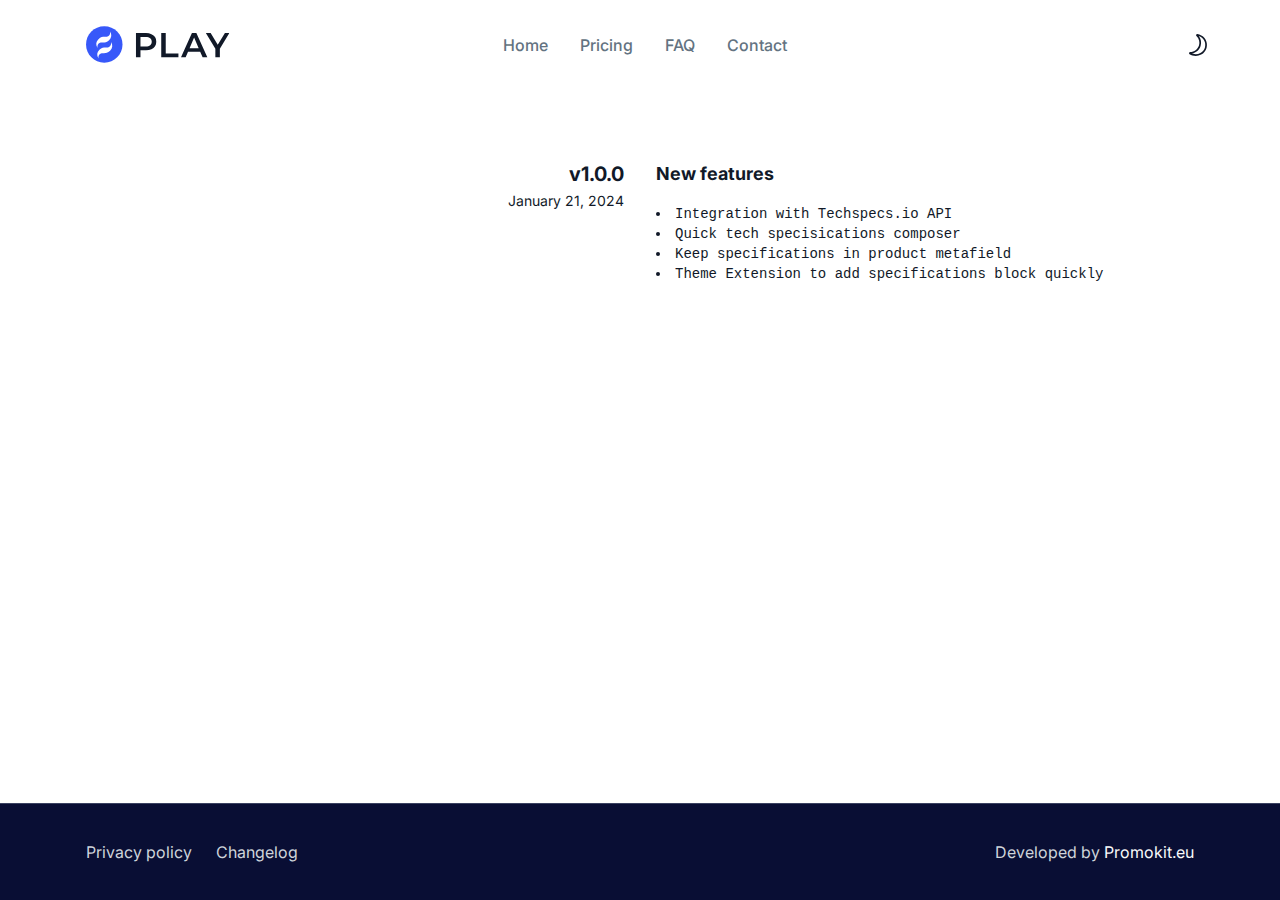
==== changelog.html @ cdf29bc7 "add assets" ====
<!DOCTYPE html>
<html lang="en" class="h-full">

<head>
    <meta charset="UTF-8" />
    <meta name="viewport" content="width=device-width, initial-scale=1.0" />
    <title>
        Promokit | SpecMaster Shopify App, techspecs.io api
    </title>
    <link rel="shortcut icon" href="assets/images/favicon.png" type="image/x-icon" />
    <link rel="stylesheet" href="assets/css/tailwind.css" />
    <script defer src="assets/js/main.js"></script>
</head>

<body class="h-full flex flex-col">
    <header class="absolute top-0 left-0 z-40 flex items-center w-full bg-transparent ud-header">
        <div class="container">
            <div class="relative flex items-center justify-between -mx-4">
                <div class="max-w-full px-4 w-60">
                    <a href="index.html" class="block w-full py-5 navbar-logo">
                        <img src="assets/images/logo/logo.svg" alt="logo" class="w-full dark:hidden" />
                        <img src="assets/images/logo/logo-white.svg" alt="logo" class="hidden w-full dark:block" />
                    </a>
                </div>
                <div class="flex items-center justify-center w-full px-4">
                    <div>
                        <button id="navbarToggler"
                            class="absolute right-4 top-1/2 block -translate-y-1/2 rounded-lg px-3 py-[6px] ring-primary focus:ring-2 lg:hidden">
                            <span class="relative my-[6px] block h-[2px] w-[30px] bg-dark dark:bg-white"></span>
                            <span class="relative my-[6px] block h-[2px] w-[30px] bg-dark dark:bg-white"></span>
                            <span class="relative my-[6px] block h-[2px] w-[30px] bg-dark dark:bg-white"></span>
                        </button>
                        <nav
                            class="absolute right-4 top-full hidden w-full max-w-[250px] rounded-lg bg-white dark:bg-dark-2 py-5 shadow-lg lg:static lg:block lg:w-full lg:max-w-full lg:bg-transparent dark:lg:bg-transparent lg:py-0 lg:px-4 lg:shadow-none xl:px-6">
                            <ul class="flex justify-center gap-8">
                                <li class="relative group">
                                    <a href="index.html"
                                        class="flex py-2 text-base font-medium text-dark dark:text-white group-hover:text-primary lg:inline-flex lg:py-6 lg:px-0 lg:text-body-color dark:lg:text-dark-6">
                                        Home
                                    </a>
                                </li>
                                <li class="relative group">
                                    <a href="index.html#pricing"
                                        class="flex py-2 text-base font-medium text-dark dark:text-white group-hover:text-primary lg:inline-flex lg:py-6 lg:px-0 lg:text-body-color dark:lg:text-dark-6">
                                        Pricing
                                    </a>
                                </li>
                                <li class="relative group">
                                    <a href="index.html#faq"
                                        class="flex py-2 text-base font-medium text-dark dark:text-white group-hover:text-primary lg:inline-flex lg:py-6 lg:px-0 lg:text-body-color dark:lg:text-dark-6">
                                        FAQ
                                    </a>
                                </li>
                                <li class="relative group">
                                    <a href="index.html#contact"
                                        class="flex py-2 text-base font-medium text-dark dark:text-white group-hover:text-primary lg:inline-flex lg:py-6 lg:px-0 lg:text-body-color dark:lg:text-dark-6">
                                        Contact
                                    </a>
                                </li>
                            </ul>
                        </nav>
                    </div>
                </div>
                <div class="flex items-center justify-end pr-16 lg:pr-0 w-60">
                    <label for="themeSwitcher" class="inline-flex items-center cursor-pointer"
                        aria-label="themeSwitcher" name="themeSwitcher">
                        <input type="checkbox" name="themeSwitcher" id="themeSwitcher" class="sr-only" />
                        <span class="block text-dark dark:hidden dark:text-white">
                            <svg class="fill-current" width="24" height="24" viewBox="0 0 24 24" fill="none"
                                xmlns="http://www.w3.org/2000/svg">
                                <path
                                    d="M13.3125 1.50001C12.675 1.31251 12.0375 1.16251 11.3625 1.05001C10.875 0.975006 10.35 1.23751 10.1625 1.68751C9.93751 2.13751 10.05 2.70001 10.425 3.00001C13.0875 5.47501 14.0625 9.11251 12.975 12.525C11.775 16.3125 8.25001 18.975 4.16251 19.0875C3.63751 19.0875 3.22501 19.425 3.07501 19.9125C2.92501 20.4 3.15001 20.925 3.56251 21.1875C4.50001 21.75 5.43751 22.2 6.37501 22.5C7.46251 22.8375 8.58751 22.9875 9.71251 22.9875C11.625 22.9875 13.5 22.5 15.1875 21.5625C17.85 20.1 19.725 17.7375 20.55 14.8875C22.1625 9.26251 18.975 3.37501 13.3125 1.50001ZM18.9375 14.4C18.2625 16.8375 16.6125 18.825 14.4 20.0625C12.075 21.3375 9.41251 21.6 6.90001 20.85C6.63751 20.775 6.33751 20.6625 6.07501 20.55C10.05 19.7625 13.35 16.9125 14.5875 13.0125C15.675 9.56251 15 5.92501 12.7875 3.07501C17.5875 4.68751 20.2875 9.67501 18.9375 14.4Z" />
                            </svg>
                        </span>
                        <span class="hidden text-dark dark:block dark:text-white">
                            <svg class="fill-current" width="24" height="24" viewBox="0 0 24 24" fill="none"
                                xmlns="http://www.w3.org/2000/svg">
                                <g clip-path="url(#clip0_2172_3070)">
                                    <path
                                        d="M12 6.89999C9.18752 6.89999 6.90002 9.18749 6.90002 12C6.90002 14.8125 9.18752 17.1 12 17.1C14.8125 17.1 17.1 14.8125 17.1 12C17.1 9.18749 14.8125 6.89999 12 6.89999ZM12 15.4125C10.125 15.4125 8.58752 13.875 8.58752 12C8.58752 10.125 10.125 8.58749 12 8.58749C13.875 8.58749 15.4125 10.125 15.4125 12C15.4125 13.875 13.875 15.4125 12 15.4125Z" />
                                    <path
                                        d="M12 4.2375C12.45 4.2375 12.8625 3.8625 12.8625 3.375V1.5C12.8625 1.05 12.4875 0.637497 12 0.637497C11.55 0.637497 11.1375 1.0125 11.1375 1.5V3.4125C11.175 3.8625 11.55 4.2375 12 4.2375Z" />
                                    <path
                                        d="M12 19.7625C11.55 19.7625 11.1375 20.1375 11.1375 20.625V22.5C11.1375 22.95 11.5125 23.3625 12 23.3625C12.45 23.3625 12.8625 22.9875 12.8625 22.5V20.5875C12.8625 20.1375 12.45 19.7625 12 19.7625Z" />
                                    <path
                                        d="M18.1125 6.74999C18.3375 6.74999 18.5625 6.67499 18.7125 6.48749L19.9125 5.28749C20.25 4.94999 20.25 4.42499 19.9125 4.08749C19.575 3.74999 19.05 3.74999 18.7125 4.08749L17.5125 5.28749C17.175 5.62499 17.175 6.14999 17.5125 6.48749C17.6625 6.67499 17.8875 6.74999 18.1125 6.74999Z" />
                                    <path
                                        d="M5.32501 17.5125L4.12501 18.675C3.78751 19.0125 3.78751 19.5375 4.12501 19.875C4.27501 20.025 4.50001 20.1375 4.72501 20.1375C4.95001 20.1375 5.17501 20.0625 5.32501 19.875L6.52501 18.675C6.86251 18.3375 6.86251 17.8125 6.52501 17.475C6.18751 17.175 5.62501 17.175 5.32501 17.5125Z" />
                                    <path
                                        d="M22.5 11.175H20.5875C20.1375 11.175 19.725 11.55 19.725 12.0375C19.725 12.4875 20.1 12.9 20.5875 12.9H22.5C22.95 12.9 23.3625 12.525 23.3625 12.0375C23.3625 11.55 22.95 11.175 22.5 11.175Z" />
                                    <path
                                        d="M4.23751 12C4.23751 11.55 3.86251 11.1375 3.37501 11.1375H1.50001C1.05001 11.1375 0.637512 11.5125 0.637512 12C0.637512 12.45 1.01251 12.8625 1.50001 12.8625H3.41251C3.86251 12.8625 4.23751 12.45 4.23751 12Z" />
                                    <path
                                        d="M18.675 17.5125C18.3375 17.175 17.8125 17.175 17.475 17.5125C17.1375 17.85 17.1375 18.375 17.475 18.7125L18.675 19.9125C18.825 20.0625 19.05 20.175 19.275 20.175C19.5 20.175 19.725 20.1 19.875 19.9125C20.2125 19.575 20.2125 19.05 19.875 18.7125L18.675 17.5125Z" />
                                    <path
                                        d="M5.32501 4.125C4.98751 3.7875 4.46251 3.7875 4.12501 4.125C3.78751 4.4625 3.78751 4.9875 4.12501 5.325L5.32501 6.525C5.47501 6.675 5.70001 6.7875 5.92501 6.7875C6.15001 6.7875 6.37501 6.7125 6.52501 6.525C6.86251 6.1875 6.86251 5.6625 6.52501 5.325L5.32501 4.125Z" />
                                </g>
                                <defs>
                                    <clipPath id="clip0_2172_3070">
                                        <rect width="24" height="24" fill="white" />
                                    </clipPath>
                                </defs>
                            </svg>
                        </span>
                    </label>
                </div>
            </div>
        </div>
    </header>

    <main class="grow text-dark dark:text-white pt-[120px] pb-24 md:pt-[130px] lg:pt-[160px] dark:bg-dark">
        <div class="container">
            <section class="changelog">
                <h1 class="sr-only">Initial Realease</h1>
                <article>
                    <div class="grid grid-cols-2 gap-8">
                        <div class="changelog__metadata text-right">
                            <h2 class="text-xl font-bold">v1.0.0</h2>
                            <time class="text-sm color-contrast-medium" datetime="2024-01-21">January 21, 2024</time>
                        </div>
                        <div class="">
                            <div class="grid gap-lg">
                                <div>
                                    <h3 class="text-lg mb-4 font-bold">New features</h3>
                                    <ul class="list-disc list-inside font-mono text-sm">
                                        <li>
                                            Integration with Techspecs.io API
                                        </li>
                                        <li>
                                            Quick tech specisications composer
                                        </li>
                                        <li>
                                            Keep specifications in product metafield
                                        </li>
                                        <li>
                                            Theme Extension to add specifications block quickly
                                        </li>
                                    </ul>
                                </div>
                            </div>
                        </div>
                    </div>
                </article>
            </section>
        </div>
    </main>

    <footer class="bg-[#090E34]">
        <div class="border-t border-[#8890A4] border-opacity-40 py-8">
            <div class="container">
                <div class="-mx-4 flex flex-wrap">
                    <div class="w-full px-4 md:w-2/3 lg:w-1/2">
                        <div class="my-1">
                            <div class="-mx-3 flex items-center justify-center md:justify-start">
                                <a href="privacy-policy.html"
                                    class="px-3 text-base text-gray-7 hover:text-white hover:underline">
                                    Privacy policy
                                </a>
                                <a href="changelog.html"
                                    class="px-3 text-base text-gray-7 hover:text-white hover:underline">
                                    Changelog
                                </a>
                            </div>
                        </div>
                    </div>
                    <div class="w-full px-4 md:w-1/3 lg:w-1/2">
                        <div class="my-1 flex justify-center md:justify-end">
                            <p class="text-base text-gray-7">
                                Developed by
                                <a href="https://promokit.eu" rel="nofollow noopner" target="_blank"
                                    class="text-gray-1 hover:underline">
                                    Promokit.eu
                                </a>
                            </p>
                        </div>
                    </div>
                </div>
            </div>
        </div>

        <div>
            <span class="absolute left-0 top-0 z-[-1]">
                <img src="assets/images/footer/shape-1.svg" alt="" />
            </span>

            <span class="absolute bottom-0 right-0 z-[-1]">
                <img src="assets/images/footer/shape-3.svg" alt="" />
            </span>

            <span class="absolute right-0 top-0 z-[-1]">
                <svg width="102" height="102" viewBox="0 0 102 102" fill="none" xmlns="http://www.w3.org/2000/svg">
                    <path
                        d="M1.8667 33.1956C2.89765 33.1956 3.7334 34.0318 3.7334 35.0633C3.7334 36.0947 2.89765 36.9309 1.8667 36.9309C0.835744 36.9309 4.50645e-08 36.0947 0 35.0633C-4.50645e-08 34.0318 0.835744 33.1956 1.8667 33.1956Z"
                        fill="white" fill-opacity="0.08"></path>
                    <path
                        d="M18.2939 33.1956C19.3249 33.1956 20.1606 34.0318 20.1606 35.0633C20.1606 36.0947 19.3249 36.9309 18.2939 36.9309C17.263 36.9309 16.4272 36.0947 16.4272 35.0633C16.4272 34.0318 17.263 33.1956 18.2939 33.1956Z"
                        fill="white" fill-opacity="0.08"></path>
                    <path
                        d="M34.7209 33.195C35.7519 33.195 36.5876 34.0311 36.5876 35.0626C36.5876 36.0941 35.7519 36.9303 34.7209 36.9303C33.69 36.9303 32.8542 36.0941 32.8542 35.0626C32.8542 34.0311 33.69 33.195 34.7209 33.195Z"
                        fill="white" fill-opacity="0.08"></path>
                    <path
                        d="M50.9341 33.195C51.965 33.195 52.8008 34.0311 52.8008 35.0626C52.8008 36.0941 51.965 36.9303 50.9341 36.9303C49.9031 36.9303 49.0674 36.0941 49.0674 35.0626C49.0674 34.0311 49.9031 33.195 50.9341 33.195Z"
                        fill="white" fill-opacity="0.08"></path>
                    <path
                        d="M1.8667 16.7605C2.89765 16.7605 3.7334 17.5966 3.7334 18.6281C3.7334 19.6596 2.89765 20.4957 1.8667 20.4957C0.835744 20.4957 4.50645e-08 19.6596 0 18.6281C-4.50645e-08 17.5966 0.835744 16.7605 1.8667 16.7605Z"
                        fill="white" fill-opacity="0.08"></path>
                    <path
                        d="M18.2939 16.7605C19.3249 16.7605 20.1606 17.5966 20.1606 18.6281C20.1606 19.6596 19.3249 20.4957 18.2939 20.4957C17.263 20.4957 16.4272 19.6596 16.4272 18.6281C16.4272 17.5966 17.263 16.7605 18.2939 16.7605Z"
                        fill="white" fill-opacity="0.08"></path>
                    <path
                        d="M34.7209 16.7605C35.7519 16.7605 36.5876 17.5966 36.5876 18.6281C36.5876 19.6596 35.7519 20.4957 34.7209 20.4957C33.69 20.4957 32.8542 19.6596 32.8542 18.6281C32.8542 17.5966 33.69 16.7605 34.7209 16.7605Z"
                        fill="white" fill-opacity="0.08"></path>
                    <path
                        d="M50.9341 16.7605C51.965 16.7605 52.8008 17.5966 52.8008 18.6281C52.8008 19.6596 51.965 20.4957 50.9341 20.4957C49.9031 20.4957 49.0674 19.6596 49.0674 18.6281C49.0674 17.5966 49.9031 16.7605 50.9341 16.7605Z"
                        fill="white" fill-opacity="0.08"></path>
                    <path
                        d="M1.8667 0.324951C2.89765 0.324951 3.7334 1.16115 3.7334 2.19261C3.7334 3.22408 2.89765 4.06024 1.8667 4.06024C0.835744 4.06024 4.50645e-08 3.22408 0 2.19261C-4.50645e-08 1.16115 0.835744 0.324951 1.8667 0.324951Z"
                        fill="white" fill-opacity="0.08"></path>
                    <path
                        d="M18.2939 0.324951C19.3249 0.324951 20.1606 1.16115 20.1606 2.19261C20.1606 3.22408 19.3249 4.06024 18.2939 4.06024C17.263 4.06024 16.4272 3.22408 16.4272 2.19261C16.4272 1.16115 17.263 0.324951 18.2939 0.324951Z"
                        fill="white" fill-opacity="0.08"></path>
                    <path
                        d="M34.7209 0.325302C35.7519 0.325302 36.5876 1.16147 36.5876 2.19293C36.5876 3.2244 35.7519 4.06056 34.7209 4.06056C33.69 4.06056 32.8542 3.2244 32.8542 2.19293C32.8542 1.16147 33.69 0.325302 34.7209 0.325302Z"
                        fill="white" fill-opacity="0.08"></path>
                    <path
                        d="M50.9341 0.325302C51.965 0.325302 52.8008 1.16147 52.8008 2.19293C52.8008 3.2244 51.965 4.06056 50.9341 4.06056C49.9031 4.06056 49.0674 3.2244 49.0674 2.19293C49.0674 1.16147 49.9031 0.325302 50.9341 0.325302Z"
                        fill="white" fill-opacity="0.08"></path>
                    <path
                        d="M66.9037 33.1956C67.9346 33.1956 68.7704 34.0318 68.7704 35.0633C68.7704 36.0947 67.9346 36.9309 66.9037 36.9309C65.8727 36.9309 65.037 36.0947 65.037 35.0633C65.037 34.0318 65.8727 33.1956 66.9037 33.1956Z"
                        fill="white" fill-opacity="0.08"></path>
                    <path
                        d="M83.3307 33.1956C84.3616 33.1956 85.1974 34.0318 85.1974 35.0633C85.1974 36.0947 84.3616 36.9309 83.3307 36.9309C82.2997 36.9309 81.464 36.0947 81.464 35.0633C81.464 34.0318 82.2997 33.1956 83.3307 33.1956Z"
                        fill="white" fill-opacity="0.08"></path>
                    <path
                        d="M99.7576 33.1956C100.789 33.1956 101.624 34.0318 101.624 35.0633C101.624 36.0947 100.789 36.9309 99.7576 36.9309C98.7266 36.9309 97.8909 36.0947 97.8909 35.0633C97.8909 34.0318 98.7266 33.1956 99.7576 33.1956Z"
                        fill="white" fill-opacity="0.08"></path>
                    <path
                        d="M66.9037 16.7605C67.9346 16.7605 68.7704 17.5966 68.7704 18.6281C68.7704 19.6596 67.9346 20.4957 66.9037 20.4957C65.8727 20.4957 65.037 19.6596 65.037 18.6281C65.037 17.5966 65.8727 16.7605 66.9037 16.7605Z"
                        fill="white" fill-opacity="0.08"></path>
                    <path
                        d="M83.3307 16.7605C84.3616 16.7605 85.1974 17.5966 85.1974 18.6281C85.1974 19.6596 84.3616 20.4957 83.3307 20.4957C82.2997 20.4957 81.464 19.6596 81.464 18.6281C81.464 17.5966 82.2997 16.7605 83.3307 16.7605Z"
                        fill="white" fill-opacity="0.08"></path>
                    <path
                        d="M99.7576 16.7605C100.789 16.7605 101.624 17.5966 101.624 18.6281C101.624 19.6596 100.789 20.4957 99.7576 20.4957C98.7266 20.4957 97.8909 19.6596 97.8909 18.6281C97.8909 17.5966 98.7266 16.7605 99.7576 16.7605Z"
                        fill="white" fill-opacity="0.08"></path>
                    <path
                        d="M66.9037 0.324966C67.9346 0.324966 68.7704 1.16115 68.7704 2.19261C68.7704 3.22408 67.9346 4.06024 66.9037 4.06024C65.8727 4.06024 65.037 3.22408 65.037 2.19261C65.037 1.16115 65.8727 0.324966 66.9037 0.324966Z"
                        fill="white" fill-opacity="0.08"></path>
                    <path
                        d="M83.3307 0.324951C84.3616 0.324951 85.1974 1.16115 85.1974 2.19261C85.1974 3.22408 84.3616 4.06024 83.3307 4.06024C82.2997 4.06024 81.464 3.22408 81.464 2.19261C81.464 1.16115 82.2997 0.324951 83.3307 0.324951Z"
                        fill="white" fill-opacity="0.08"></path>
                    <path
                        d="M99.7576 0.324951C100.789 0.324951 101.624 1.16115 101.624 2.19261C101.624 3.22408 100.789 4.06024 99.7576 4.06024C98.7266 4.06024 97.8909 3.22408 97.8909 2.19261C97.8909 1.16115 98.7266 0.324951 99.7576 0.324951Z"
                        fill="white" fill-opacity="0.08"></path>
                    <path
                        d="M1.8667 82.2029C2.89765 82.2029 3.7334 83.039 3.7334 84.0705C3.7334 85.102 2.89765 85.9382 1.8667 85.9382C0.835744 85.9382 4.50645e-08 85.102 0 84.0705C-4.50645e-08 83.039 0.835744 82.2029 1.8667 82.2029Z"
                        fill="white" fill-opacity="0.08"></path>
                    <path
                        d="M18.2939 82.2029C19.3249 82.2029 20.1606 83.039 20.1606 84.0705C20.1606 85.102 19.3249 85.9382 18.2939 85.9382C17.263 85.9382 16.4272 85.102 16.4272 84.0705C16.4272 83.039 17.263 82.2029 18.2939 82.2029Z"
                        fill="white" fill-opacity="0.08"></path>
                    <path
                        d="M34.7209 82.2026C35.7519 82.2026 36.5876 83.0387 36.5876 84.0702C36.5876 85.1017 35.7519 85.9378 34.7209 85.9378C33.69 85.9378 32.8542 85.1017 32.8542 84.0702C32.8542 83.0387 33.69 82.2026 34.7209 82.2026Z"
                        fill="white" fill-opacity="0.08"></path>
                    <path
                        d="M50.9341 82.2026C51.965 82.2026 52.8008 83.0387 52.8008 84.0702C52.8008 85.1017 51.965 85.9378 50.9341 85.9378C49.9031 85.9378 49.0674 85.1017 49.0674 84.0702C49.0674 83.0387 49.9031 82.2026 50.9341 82.2026Z"
                        fill="white" fill-opacity="0.08"></path>
                    <path
                        d="M1.8667 65.7677C2.89765 65.7677 3.7334 66.6039 3.7334 67.6353C3.7334 68.6668 2.89765 69.503 1.8667 69.503C0.835744 69.503 4.50645e-08 68.6668 0 67.6353C-4.50645e-08 66.6039 0.835744 65.7677 1.8667 65.7677Z"
                        fill="white" fill-opacity="0.08"></path>
                    <path
                        d="M18.2939 65.7677C19.3249 65.7677 20.1606 66.6039 20.1606 67.6353C20.1606 68.6668 19.3249 69.503 18.2939 69.503C17.263 69.503 16.4272 68.6668 16.4272 67.6353C16.4272 66.6039 17.263 65.7677 18.2939 65.7677Z"
                        fill="white" fill-opacity="0.08"></path>
                    <path
                        d="M34.7209 65.7674C35.7519 65.7674 36.5876 66.6036 36.5876 67.635C36.5876 68.6665 35.7519 69.5027 34.7209 69.5027C33.69 69.5027 32.8542 68.6665 32.8542 67.635C32.8542 66.6036 33.69 65.7674 34.7209 65.7674Z"
                        fill="white" fill-opacity="0.08"></path>
                    <path
                        d="M50.9341 65.7674C51.965 65.7674 52.8008 66.6036 52.8008 67.635C52.8008 68.6665 51.965 69.5027 50.9341 69.5027C49.9031 69.5027 49.0674 68.6665 49.0674 67.635C49.0674 66.6036 49.9031 65.7674 50.9341 65.7674Z"
                        fill="white" fill-opacity="0.08"></path>
                    <path
                        d="M1.8667 98.2644C2.89765 98.2644 3.7334 99.1005 3.7334 100.132C3.7334 101.163 2.89765 102 1.8667 102C0.835744 102 4.50645e-08 101.163 0 100.132C-4.50645e-08 99.1005 0.835744 98.2644 1.8667 98.2644Z"
                        fill="white" fill-opacity="0.08"></path>
                    <path
                        d="M1.8667 49.3322C2.89765 49.3322 3.7334 50.1684 3.7334 51.1998C3.7334 52.2313 2.89765 53.0675 1.8667 53.0675C0.835744 53.0675 4.50645e-08 52.2313 0 51.1998C-4.50645e-08 50.1684 0.835744 49.3322 1.8667 49.3322Z"
                        fill="white" fill-opacity="0.08"></path>
                    <path
                        d="M18.2939 98.2644C19.3249 98.2644 20.1606 99.1005 20.1606 100.132C20.1606 101.163 19.3249 102 18.2939 102C17.263 102 16.4272 101.163 16.4272 100.132C16.4272 99.1005 17.263 98.2644 18.2939 98.2644Z"
                        fill="white" fill-opacity="0.08"></path>
                    <path
                        d="M18.2939 49.3322C19.3249 49.3322 20.1606 50.1684 20.1606 51.1998C20.1606 52.2313 19.3249 53.0675 18.2939 53.0675C17.263 53.0675 16.4272 52.2313 16.4272 51.1998C16.4272 50.1684 17.263 49.3322 18.2939 49.3322Z"
                        fill="white" fill-opacity="0.08"></path>
                    <path
                        d="M34.7209 98.2647C35.7519 98.2647 36.5876 99.1008 36.5876 100.132C36.5876 101.164 35.7519 102 34.7209 102C33.69 102 32.8542 101.164 32.8542 100.132C32.8542 99.1008 33.69 98.2647 34.7209 98.2647Z"
                        fill="white" fill-opacity="0.08"></path>
                    <path
                        d="M50.9341 98.2647C51.965 98.2647 52.8008 99.1008 52.8008 100.132C52.8008 101.164 51.965 102 50.9341 102C49.9031 102 49.0674 101.164 49.0674 100.132C49.0674 99.1008 49.9031 98.2647 50.9341 98.2647Z"
                        fill="white" fill-opacity="0.08"></path>
                    <path
                        d="M34.7209 49.3326C35.7519 49.3326 36.5876 50.1687 36.5876 51.2002C36.5876 52.2317 35.7519 53.0678 34.7209 53.0678C33.69 53.0678 32.8542 52.2317 32.8542 51.2002C32.8542 50.1687 33.69 49.3326 34.7209 49.3326Z"
                        fill="white" fill-opacity="0.08"></path>
                    <path
                        d="M50.9341 49.3326C51.965 49.3326 52.8008 50.1687 52.8008 51.2002C52.8008 52.2317 51.965 53.0678 50.9341 53.0678C49.9031 53.0678 49.0674 52.2317 49.0674 51.2002C49.0674 50.1687 49.9031 49.3326 50.9341 49.3326Z"
                        fill="white" fill-opacity="0.08"></path>
                    <path
                        d="M66.9037 82.2029C67.9346 82.2029 68.7704 83.0391 68.7704 84.0705C68.7704 85.102 67.9346 85.9382 66.9037 85.9382C65.8727 85.9382 65.037 85.102 65.037 84.0705C65.037 83.0391 65.8727 82.2029 66.9037 82.2029Z"
                        fill="white" fill-opacity="0.08"></path>
                    <path
                        d="M83.3307 82.2029C84.3616 82.2029 85.1974 83.0391 85.1974 84.0705C85.1974 85.102 84.3616 85.9382 83.3307 85.9382C82.2997 85.9382 81.464 85.102 81.464 84.0705C81.464 83.0391 82.2997 82.2029 83.3307 82.2029Z"
                        fill="white" fill-opacity="0.08"></path>
                    <path
                        d="M99.7576 82.2029C100.789 82.2029 101.624 83.039 101.624 84.0705C101.624 85.102 100.789 85.9382 99.7576 85.9382C98.7266 85.9382 97.8909 85.102 97.8909 84.0705C97.8909 83.039 98.7266 82.2029 99.7576 82.2029Z"
                        fill="white" fill-opacity="0.08"></path>
                    <path
                        d="M66.9037 65.7674C67.9346 65.7674 68.7704 66.6036 68.7704 67.635C68.7704 68.6665 67.9346 69.5027 66.9037 69.5027C65.8727 69.5027 65.037 68.6665 65.037 67.635C65.037 66.6036 65.8727 65.7674 66.9037 65.7674Z"
                        fill="white" fill-opacity="0.08"></path>
                    <path
                        d="M83.3307 65.7677C84.3616 65.7677 85.1974 66.6039 85.1974 67.6353C85.1974 68.6668 84.3616 69.503 83.3307 69.503C82.2997 69.503 81.464 68.6668 81.464 67.6353C81.464 66.6039 82.2997 65.7677 83.3307 65.7677Z"
                        fill="white" fill-opacity="0.08"></path>
                    <path
                        d="M99.7576 65.7677C100.789 65.7677 101.624 66.6039 101.624 67.6353C101.624 68.6668 100.789 69.503 99.7576 69.503C98.7266 69.503 97.8909 68.6668 97.8909 67.6353C97.8909 66.6039 98.7266 65.7677 99.7576 65.7677Z"
                        fill="white" fill-opacity="0.08"></path>
                    <path
                        d="M66.9037 98.2644C67.9346 98.2644 68.7704 99.1005 68.7704 100.132C68.7704 101.163 67.9346 102 66.9037 102C65.8727 102 65.037 101.163 65.037 100.132C65.037 99.1005 65.8727 98.2644 66.9037 98.2644Z"
                        fill="white" fill-opacity="0.08"></path>
                    <path
                        d="M66.9037 49.3322C67.9346 49.3322 68.7704 50.1684 68.7704 51.1998C68.7704 52.2313 67.9346 53.0675 66.9037 53.0675C65.8727 53.0675 65.037 52.2313 65.037 51.1998C65.037 50.1684 65.8727 49.3322 66.9037 49.3322Z"
                        fill="white" fill-opacity="0.08"></path>
                    <path
                        d="M83.3307 98.2644C84.3616 98.2644 85.1974 99.1005 85.1974 100.132C85.1974 101.163 84.3616 102 83.3307 102C82.2997 102 81.464 101.163 81.464 100.132C81.464 99.1005 82.2997 98.2644 83.3307 98.2644Z"
                        fill="white" fill-opacity="0.08"></path>
                    <path
                        d="M83.3307 49.3322C84.3616 49.3322 85.1974 50.1684 85.1974 51.1998C85.1974 52.2313 84.3616 53.0675 83.3307 53.0675C82.2997 53.0675 81.464 52.2313 81.464 51.1998C81.464 50.1684 82.2997 49.3322 83.3307 49.3322Z"
                        fill="white" fill-opacity="0.08"></path>
                    <path
                        d="M99.7576 98.2644C100.789 98.2644 101.624 99.1005 101.624 100.132C101.624 101.163 100.789 102 99.7576 102C98.7266 102 97.8909 101.163 97.8909 100.132C97.8909 99.1005 98.7266 98.2644 99.7576 98.2644Z"
                        fill="white" fill-opacity="0.08"></path>
                    <path
                        d="M99.7576 49.3322C100.789 49.3322 101.624 50.1684 101.624 51.1998C101.624 52.2313 100.789 53.0675 99.7576 53.0675C98.7266 53.0675 97.8909 52.2313 97.8909 51.1998C97.8909 50.1684 98.7266 49.3322 99.7576 49.3322Z"
                        fill="white" fill-opacity="0.08"></path>
                </svg>
            </span>
        </div>
    </footer>

    <a href="javascript:void(0)"
        class="back-to-top fixed bottom-8 right-8 left-auto z-[999] hidden h-10 w-10 items-center justify-center rounded-md bg-primary text-white shadow-md transition duration-300 ease-in-out hover:bg-dark">
        <span class="mt-[6px] h-3 w-3 rotate-45 border-t border-l border-white"></span>
    </a>

</body>

</html>
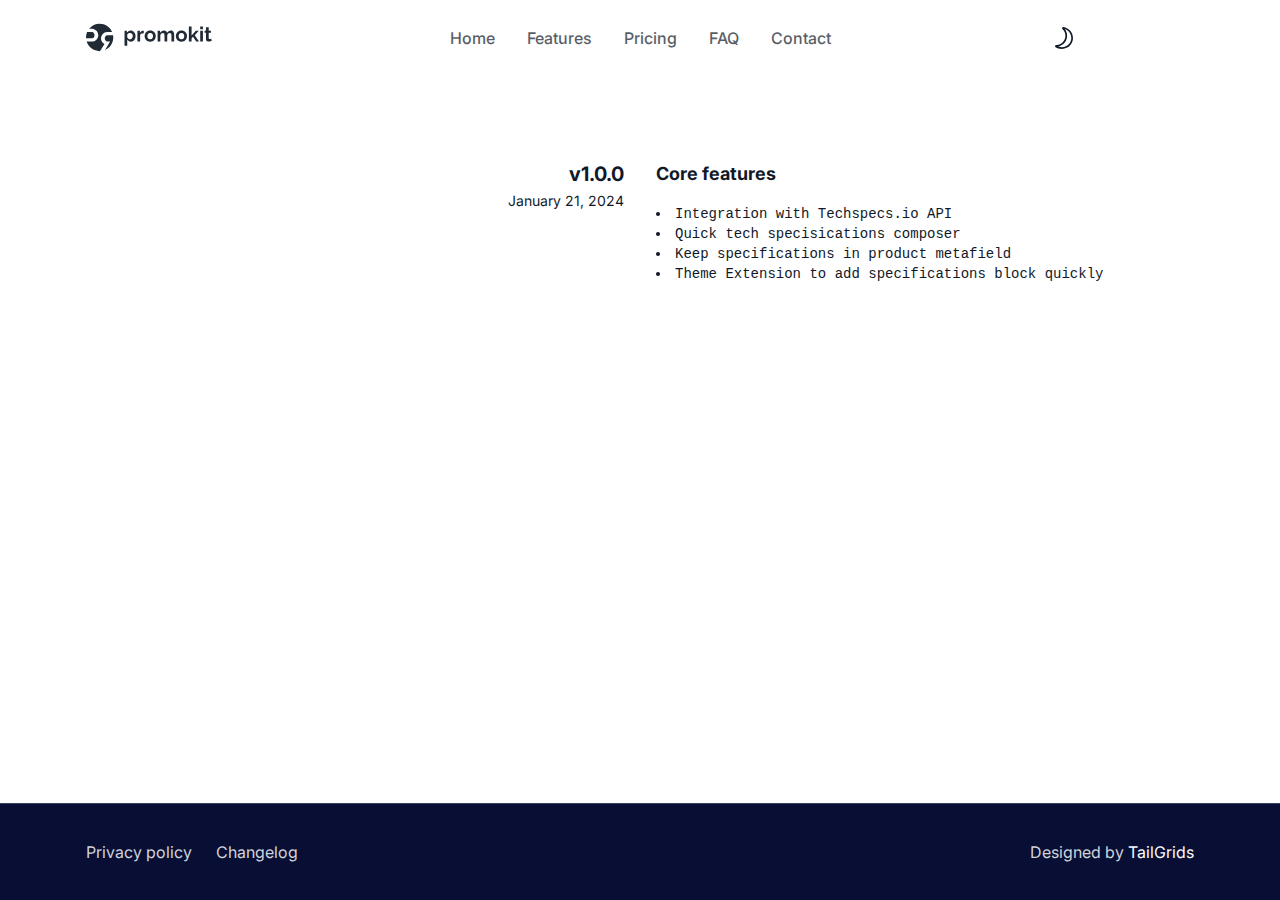
==== commit c63f2023: "feat: add landing page" ====
--- a/changelog.html
+++ b/changelog.html
@@ -13,93 +13,72 @@
 </head>
 
 <body class="h-full flex flex-col">
-    <header class="absolute top-0 left-0 z-40 flex items-center w-full bg-transparent ud-header">
+    <header class="absolute top-0 left-0 z-40 flex items-center w-full bg-transparent ud-header group">
         <div class="container">
             <div class="relative flex items-center justify-between -mx-4">
-                <div class="max-w-full px-4 w-60">
-                    <a href="index.html" class="block w-full py-5 navbar-logo">
-                        <img src="assets/images/logo/logo.svg" alt="logo" class="w-full dark:hidden" />
-                        <img src="assets/images/logo/logo-white.svg" alt="logo" class="hidden w-full dark:block" />
+                <div class="w-60 max-w-full px-4">
+                    <a href="index.html"
+                        class="navbar-logo block w-full py-5 text-black group-[.sticky]:text-black dark:group-[.sticky]:text-white dark:text-white">
+                        <svg width="180" height="35" class="fill-current header-logo w-full">
+                            <use href="/assets/images/iconslib.svg#logo"></use>
+                        </svg>
                     </a>
                 </div>
-                <div class="flex items-center justify-center w-full px-4">
-                    <div>
-                        <button id="navbarToggler"
-                            class="absolute right-4 top-1/2 block -translate-y-1/2 rounded-lg px-3 py-[6px] ring-primary focus:ring-2 lg:hidden">
-                            <span class="relative my-[6px] block h-[2px] w-[30px] bg-dark dark:bg-white"></span>
-                            <span class="relative my-[6px] block h-[2px] w-[30px] bg-dark dark:bg-white"></span>
-                            <span class="relative my-[6px] block h-[2px] w-[30px] bg-dark dark:bg-white"></span>
-                        </button>
-                        <nav
-                            class="absolute right-4 top-full hidden w-full max-w-[250px] rounded-lg bg-white dark:bg-dark-2 py-5 shadow-lg lg:static lg:block lg:w-full lg:max-w-full lg:bg-transparent dark:lg:bg-transparent lg:py-0 lg:px-4 lg:shadow-none xl:px-6">
-                            <ul class="flex justify-center gap-8">
-                                <li class="relative group">
-                                    <a href="index.html"
-                                        class="flex py-2 text-base font-medium text-dark dark:text-white group-hover:text-primary lg:inline-flex lg:py-6 lg:px-0 lg:text-body-color dark:lg:text-dark-6">
-                                        Home
-                                    </a>
-                                </li>
-                                <li class="relative group">
-                                    <a href="index.html#pricing"
-                                        class="flex py-2 text-base font-medium text-dark dark:text-white group-hover:text-primary lg:inline-flex lg:py-6 lg:px-0 lg:text-body-color dark:lg:text-dark-6">
-                                        Pricing
-                                    </a>
-                                </li>
-                                <li class="relative group">
-                                    <a href="index.html#faq"
-                                        class="flex py-2 text-base font-medium text-dark dark:text-white group-hover:text-primary lg:inline-flex lg:py-6 lg:px-0 lg:text-body-color dark:lg:text-dark-6">
-                                        FAQ
-                                    </a>
-                                </li>
-                                <li class="relative group">
-                                    <a href="index.html#contact"
-                                        class="flex py-2 text-base font-medium text-dark dark:text-white group-hover:text-primary lg:inline-flex lg:py-6 lg:px-0 lg:text-body-color dark:lg:text-dark-6">
-                                        Contact
-                                    </a>
-                                </li>
-                            </ul>
-                        </nav>
-                    </div>
+                <div class="w-full items-center justify-between px-4 hidden lg:flex">
+                    <button id="navbarToggler"
+                        class="absolute right-4 top-1/2 block -translate-y-1/2 rounded-lg px-3 py-[6px] ring-primary focus:ring-2 lg:hidden">
+                        <span class="relative my-[6px] block h-[2px] w-[30px] bg-white"></span>
+                        <span class="relative my-[6px] block h-[2px] w-[30px] bg-white"></span>
+                        <span class="relative my-[6px] block h-[2px] w-[30px] bg-white"></span>
+                    </button>
+                    <nav id="navbarCollapse"
+                        class="absolute right-4 top-full hidden w-full max-w-[250px] rounded-lg bg-white py-5 shadow-lg dark:bg-dark-2 lg:static lg:block lg:w-full lg:max-w-full lg:bg-transparent lg:px-4 lg:py-0 lg:shadow-none dark:lg:bg-transparent xl:px-6">
+                        <ul class="flex justify-center gap-8">
+                            <li class="group relative">
+                                <a href="index.html"
+                                    class="ud-menu-scroll flex py-2 text-base font-medium text-dark dark:text-white lg:mr-0 lg:inline-flex lg:px-0 lg:py-6 lg:group-hover:opacity-70 group-hover:hover:opacity-100">
+                                    Home
+                                </a>
+                            </li>
+                            <li class="group relative">
+                                <a href="index.html#features"
+                                    class="ud-menu-scroll flex py-2 text-base font-medium text-dark dark:text-white lg:mr-0 lg:inline-flex lg:px-0 lg:py-6 lg:group-hover:opacity-70 group-hover:hover:opacity-100">
+                                    Features
+                                </a>
+                            </li>
+                            <li class="group relative">
+                                <a href="index.html#pricing"
+                                    class="ud-menu-scroll flex py-2 text-base font-medium text-dark dark:text-white lg:mr-0 lg:inline-flex lg:px-0 lg:py-6 lg:group-hover:opacity-70 group-hover:hover:opacity-100">
+                                    Pricing
+                                </a>
+                            </li>
+                            <li class="group relative">
+                                <a href="index.html#faq"
+                                    class="ud-menu-scroll flex py-2 text-base font-medium text-dark dark:text-white lg:mr-0 lg:inline-flex lg:px-0 lg:py-6 lg:group-hover:opacity-70 group-hover:hover:opacity-100">
+                                    FAQ
+                                </a>
+                            </li>
+                            <li class="group relative">
+                                <a href="index.html#contact"
+                                    class="ud-menu-scroll flex py-2 text-base font-medium text-dark dark:text-white lg:mr-0 lg:inline-flex lg:px-0 lg:py-6 lg:group-hover:opacity-70 group-hover:hover:opacity-100">
+                                    Contact
+                                </a>
+                            </li>
+                        </ul>
+                    </nav>
                 </div>
-                <div class="flex items-center justify-end pr-16 lg:pr-0 w-60">
-                    <label for="themeSwitcher" class="inline-flex items-center cursor-pointer"
+                <div class="w-60 max-w-full px-4 flex justify-end lg:justify-start">
+                    <label for="themeSwitcher" class="inline-flex cursor-pointer items-center"
                         aria-label="themeSwitcher" name="themeSwitcher">
                         <input type="checkbox" name="themeSwitcher" id="themeSwitcher" class="sr-only" />
                         <span class="block text-dark dark:hidden dark:text-white">
-                            <svg class="fill-current" width="24" height="24" viewBox="0 0 24 24" fill="none"
-                                xmlns="http://www.w3.org/2000/svg">
-                                <path
-                                    d="M13.3125 1.50001C12.675 1.31251 12.0375 1.16251 11.3625 1.05001C10.875 0.975006 10.35 1.23751 10.1625 1.68751C9.93751 2.13751 10.05 2.70001 10.425 3.00001C13.0875 5.47501 14.0625 9.11251 12.975 12.525C11.775 16.3125 8.25001 18.975 4.16251 19.0875C3.63751 19.0875 3.22501 19.425 3.07501 19.9125C2.92501 20.4 3.15001 20.925 3.56251 21.1875C4.50001 21.75 5.43751 22.2 6.37501 22.5C7.46251 22.8375 8.58751 22.9875 9.71251 22.9875C11.625 22.9875 13.5 22.5 15.1875 21.5625C17.85 20.1 19.725 17.7375 20.55 14.8875C22.1625 9.26251 18.975 3.37501 13.3125 1.50001ZM18.9375 14.4C18.2625 16.8375 16.6125 18.825 14.4 20.0625C12.075 21.3375 9.41251 21.6 6.90001 20.85C6.63751 20.775 6.33751 20.6625 6.07501 20.55C10.05 19.7625 13.35 16.9125 14.5875 13.0125C15.675 9.56251 15 5.92501 12.7875 3.07501C17.5875 4.68751 20.2875 9.67501 18.9375 14.4Z" />
+                            <svg class="fill-current" width="24" height="24">
+                                <use href="/assets/images/iconslib.svg#darkswitcher"></use>
                             </svg>
                         </span>
                         <span class="hidden text-dark dark:block dark:text-white">
-                            <svg class="fill-current" width="24" height="24" viewBox="0 0 24 24" fill="none"
-                                xmlns="http://www.w3.org/2000/svg">
-                                <g clip-path="url(#clip0_2172_3070)">
-                                    <path
-                                        d="M12 6.89999C9.18752 6.89999 6.90002 9.18749 6.90002 12C6.90002 14.8125 9.18752 17.1 12 17.1C14.8125 17.1 17.1 14.8125 17.1 12C17.1 9.18749 14.8125 6.89999 12 6.89999ZM12 15.4125C10.125 15.4125 8.58752 13.875 8.58752 12C8.58752 10.125 10.125 8.58749 12 8.58749C13.875 8.58749 15.4125 10.125 15.4125 12C15.4125 13.875 13.875 15.4125 12 15.4125Z" />
-                                    <path
-                                        d="M12 4.2375C12.45 4.2375 12.8625 3.8625 12.8625 3.375V1.5C12.8625 1.05 12.4875 0.637497 12 0.637497C11.55 0.637497 11.1375 1.0125 11.1375 1.5V3.4125C11.175 3.8625 11.55 4.2375 12 4.2375Z" />
-                                    <path
-                                        d="M12 19.7625C11.55 19.7625 11.1375 20.1375 11.1375 20.625V22.5C11.1375 22.95 11.5125 23.3625 12 23.3625C12.45 23.3625 12.8625 22.9875 12.8625 22.5V20.5875C12.8625 20.1375 12.45 19.7625 12 19.7625Z" />
-                                    <path
-                                        d="M18.1125 6.74999C18.3375 6.74999 18.5625 6.67499 18.7125 6.48749L19.9125 5.28749C20.25 4.94999 20.25 4.42499 19.9125 4.08749C19.575 3.74999 19.05 3.74999 18.7125 4.08749L17.5125 5.28749C17.175 5.62499 17.175 6.14999 17.5125 6.48749C17.6625 6.67499 17.8875 6.74999 18.1125 6.74999Z" />
-                                    <path
-                                        d="M5.32501 17.5125L4.12501 18.675C3.78751 19.0125 3.78751 19.5375 4.12501 19.875C4.27501 20.025 4.50001 20.1375 4.72501 20.1375C4.95001 20.1375 5.17501 20.0625 5.32501 19.875L6.52501 18.675C6.86251 18.3375 6.86251 17.8125 6.52501 17.475C6.18751 17.175 5.62501 17.175 5.32501 17.5125Z" />
-                                    <path
-                                        d="M22.5 11.175H20.5875C20.1375 11.175 19.725 11.55 19.725 12.0375C19.725 12.4875 20.1 12.9 20.5875 12.9H22.5C22.95 12.9 23.3625 12.525 23.3625 12.0375C23.3625 11.55 22.95 11.175 22.5 11.175Z" />
-                                    <path
-                                        d="M4.23751 12C4.23751 11.55 3.86251 11.1375 3.37501 11.1375H1.50001C1.05001 11.1375 0.637512 11.5125 0.637512 12C0.637512 12.45 1.01251 12.8625 1.50001 12.8625H3.41251C3.86251 12.8625 4.23751 12.45 4.23751 12Z" />
-                                    <path
-                                        d="M18.675 17.5125C18.3375 17.175 17.8125 17.175 17.475 17.5125C17.1375 17.85 17.1375 18.375 17.475 18.7125L18.675 19.9125C18.825 20.0625 19.05 20.175 19.275 20.175C19.5 20.175 19.725 20.1 19.875 19.9125C20.2125 19.575 20.2125 19.05 19.875 18.7125L18.675 17.5125Z" />
-                                    <path
-                                        d="M5.32501 4.125C4.98751 3.7875 4.46251 3.7875 4.12501 4.125C3.78751 4.4625 3.78751 4.9875 4.12501 5.325L5.32501 6.525C5.47501 6.675 5.70001 6.7875 5.92501 6.7875C6.15001 6.7875 6.37501 6.7125 6.52501 6.525C6.86251 6.1875 6.86251 5.6625 6.52501 5.325L5.32501 4.125Z" />
-                                </g>
-                                <defs>
-                                    <clipPath id="clip0_2172_3070">
-                                        <rect width="24" height="24" fill="white" />
-                                    </clipPath>
-                                </defs>
+                            <svg class="fill-current" width="24" height="24">
+                                <use href="/assets/images/iconslib.svg#lightswitcher"></use>
                             </svg>
                         </span>
                     </label>
@@ -121,7 +100,7 @@
                         <div class="">
                             <div class="grid gap-lg">
                                 <div>
-                                    <h3 class="text-lg mb-4 font-bold">New features</h3>
+                                    <h3 class="text-lg mb-4 font-bold">Core features</h3>
                                     <ul class="list-disc list-inside font-mono text-sm">
                                         <li>
                                             Integration with Techspecs.io API
@@ -166,178 +145,16 @@
                     <div class="w-full px-4 md:w-1/3 lg:w-1/2">
                         <div class="my-1 flex justify-center md:justify-end">
                             <p class="text-base text-gray-7">
-                                Developed by
-                                <a href="https://promokit.eu" rel="nofollow noopner" target="_blank"
+                                Designed by
+                                <a href="https://tailgrids.com" rel="nofollow noopner" target="_blank"
                                     class="text-gray-1 hover:underline">
-                                    Promokit.eu
+                                    TailGrids
                                 </a>
                             </p>
                         </div>
                     </div>
                 </div>
             </div>
-        </div>
-
-        <div>
-            <span class="absolute left-0 top-0 z-[-1]">
-                <img src="assets/images/footer/shape-1.svg" alt="" />
-            </span>
-
-            <span class="absolute bottom-0 right-0 z-[-1]">
-                <img src="assets/images/footer/shape-3.svg" alt="" />
-            </span>
-
-            <span class="absolute right-0 top-0 z-[-1]">
-                <svg width="102" height="102" viewBox="0 0 102 102" fill="none" xmlns="http://www.w3.org/2000/svg">
-                    <path
-                        d="M1.8667 33.1956C2.89765 33.1956 3.7334 34.0318 3.7334 35.0633C3.7334 36.0947 2.89765 36.9309 1.8667 36.9309C0.835744 36.9309 4.50645e-08 36.0947 0 35.0633C-4.50645e-08 34.0318 0.835744 33.1956 1.8667 33.1956Z"
-                        fill="white" fill-opacity="0.08"></path>
-                    <path
-                        d="M18.2939 33.1956C19.3249 33.1956 20.1606 34.0318 20.1606 35.0633C20.1606 36.0947 19.3249 36.9309 18.2939 36.9309C17.263 36.9309 16.4272 36.0947 16.4272 35.0633C16.4272 34.0318 17.263 33.1956 18.2939 33.1956Z"
-                        fill="white" fill-opacity="0.08"></path>
-                    <path
-                        d="M34.7209 33.195C35.7519 33.195 36.5876 34.0311 36.5876 35.0626C36.5876 36.0941 35.7519 36.9303 34.7209 36.9303C33.69 36.9303 32.8542 36.0941 32.8542 35.0626C32.8542 34.0311 33.69 33.195 34.7209 33.195Z"
-                        fill="white" fill-opacity="0.08"></path>
-                    <path
-                        d="M50.9341 33.195C51.965 33.195 52.8008 34.0311 52.8008 35.0626C52.8008 36.0941 51.965 36.9303 50.9341 36.9303C49.9031 36.9303 49.0674 36.0941 49.0674 35.0626C49.0674 34.0311 49.9031 33.195 50.9341 33.195Z"
-                        fill="white" fill-opacity="0.08"></path>
-                    <path
-                        d="M1.8667 16.7605C2.89765 16.7605 3.7334 17.5966 3.7334 18.6281C3.7334 19.6596 2.89765 20.4957 1.8667 20.4957C0.835744 20.4957 4.50645e-08 19.6596 0 18.6281C-4.50645e-08 17.5966 0.835744 16.7605 1.8667 16.7605Z"
-                        fill="white" fill-opacity="0.08"></path>
-                    <path
-                        d="M18.2939 16.7605C19.3249 16.7605 20.1606 17.5966 20.1606 18.6281C20.1606 19.6596 19.3249 20.4957 18.2939 20.4957C17.263 20.4957 16.4272 19.6596 16.4272 18.6281C16.4272 17.5966 17.263 16.7605 18.2939 16.7605Z"
-                        fill="white" fill-opacity="0.08"></path>
-                    <path
-                        d="M34.7209 16.7605C35.7519 16.7605 36.5876 17.5966 36.5876 18.6281C36.5876 19.6596 35.7519 20.4957 34.7209 20.4957C33.69 20.4957 32.8542 19.6596 32.8542 18.6281C32.8542 17.5966 33.69 16.7605 34.7209 16.7605Z"
-                        fill="white" fill-opacity="0.08"></path>
-                    <path
-                        d="M50.9341 16.7605C51.965 16.7605 52.8008 17.5966 52.8008 18.6281C52.8008 19.6596 51.965 20.4957 50.9341 20.4957C49.9031 20.4957 49.0674 19.6596 49.0674 18.6281C49.0674 17.5966 49.9031 16.7605 50.9341 16.7605Z"
-                        fill="white" fill-opacity="0.08"></path>
-                    <path
-                        d="M1.8667 0.324951C2.89765 0.324951 3.7334 1.16115 3.7334 2.19261C3.7334 3.22408 2.89765 4.06024 1.8667 4.06024C0.835744 4.06024 4.50645e-08 3.22408 0 2.19261C-4.50645e-08 1.16115 0.835744 0.324951 1.8667 0.324951Z"
-                        fill="white" fill-opacity="0.08"></path>
-                    <path
-                        d="M18.2939 0.324951C19.3249 0.324951 20.1606 1.16115 20.1606 2.19261C20.1606 3.22408 19.3249 4.06024 18.2939 4.06024C17.263 4.06024 16.4272 3.22408 16.4272 2.19261C16.4272 1.16115 17.263 0.324951 18.2939 0.324951Z"
-                        fill="white" fill-opacity="0.08"></path>
-                    <path
-                        d="M34.7209 0.325302C35.7519 0.325302 36.5876 1.16147 36.5876 2.19293C36.5876 3.2244 35.7519 4.06056 34.7209 4.06056C33.69 4.06056 32.8542 3.2244 32.8542 2.19293C32.8542 1.16147 33.69 0.325302 34.7209 0.325302Z"
-                        fill="white" fill-opacity="0.08"></path>
-                    <path
-                        d="M50.9341 0.325302C51.965 0.325302 52.8008 1.16147 52.8008 2.19293C52.8008 3.2244 51.965 4.06056 50.9341 4.06056C49.9031 4.06056 49.0674 3.2244 49.0674 2.19293C49.0674 1.16147 49.9031 0.325302 50.9341 0.325302Z"
-                        fill="white" fill-opacity="0.08"></path>
-                    <path
-                        d="M66.9037 33.1956C67.9346 33.1956 68.7704 34.0318 68.7704 35.0633C68.7704 36.0947 67.9346 36.9309 66.9037 36.9309C65.8727 36.9309 65.037 36.0947 65.037 35.0633C65.037 34.0318 65.8727 33.1956 66.9037 33.1956Z"
-                        fill="white" fill-opacity="0.08"></path>
-                    <path
-                        d="M83.3307 33.1956C84.3616 33.1956 85.1974 34.0318 85.1974 35.0633C85.1974 36.0947 84.3616 36.9309 83.3307 36.9309C82.2997 36.9309 81.464 36.0947 81.464 35.0633C81.464 34.0318 82.2997 33.1956 83.3307 33.1956Z"
-                        fill="white" fill-opacity="0.08"></path>
-                    <path
-                        d="M99.7576 33.1956C100.789 33.1956 101.624 34.0318 101.624 35.0633C101.624 36.0947 100.789 36.9309 99.7576 36.9309C98.7266 36.9309 97.8909 36.0947 97.8909 35.0633C97.8909 34.0318 98.7266 33.1956 99.7576 33.1956Z"
-                        fill="white" fill-opacity="0.08"></path>
-                    <path
-                        d="M66.9037 16.7605C67.9346 16.7605 68.7704 17.5966 68.7704 18.6281C68.7704 19.6596 67.9346 20.4957 66.9037 20.4957C65.8727 20.4957 65.037 19.6596 65.037 18.6281C65.037 17.5966 65.8727 16.7605 66.9037 16.7605Z"
-                        fill="white" fill-opacity="0.08"></path>
-                    <path
-                        d="M83.3307 16.7605C84.3616 16.7605 85.1974 17.5966 85.1974 18.6281C85.1974 19.6596 84.3616 20.4957 83.3307 20.4957C82.2997 20.4957 81.464 19.6596 81.464 18.6281C81.464 17.5966 82.2997 16.7605 83.3307 16.7605Z"
-                        fill="white" fill-opacity="0.08"></path>
-                    <path
-                        d="M99.7576 16.7605C100.789 16.7605 101.624 17.5966 101.624 18.6281C101.624 19.6596 100.789 20.4957 99.7576 20.4957C98.7266 20.4957 97.8909 19.6596 97.8909 18.6281C97.8909 17.5966 98.7266 16.7605 99.7576 16.7605Z"
-                        fill="white" fill-opacity="0.08"></path>
-                    <path
-                        d="M66.9037 0.324966C67.9346 0.324966 68.7704 1.16115 68.7704 2.19261C68.7704 3.22408 67.9346 4.06024 66.9037 4.06024C65.8727 4.06024 65.037 3.22408 65.037 2.19261C65.037 1.16115 65.8727 0.324966 66.9037 0.324966Z"
-                        fill="white" fill-opacity="0.08"></path>
-                    <path
-                        d="M83.3307 0.324951C84.3616 0.324951 85.1974 1.16115 85.1974 2.19261C85.1974 3.22408 84.3616 4.06024 83.3307 4.06024C82.2997 4.06024 81.464 3.22408 81.464 2.19261C81.464 1.16115 82.2997 0.324951 83.3307 0.324951Z"
-                        fill="white" fill-opacity="0.08"></path>
-                    <path
-                        d="M99.7576 0.324951C100.789 0.324951 101.624 1.16115 101.624 2.19261C101.624 3.22408 100.789 4.06024 99.7576 4.06024C98.7266 4.06024 97.8909 3.22408 97.8909 2.19261C97.8909 1.16115 98.7266 0.324951 99.7576 0.324951Z"
-                        fill="white" fill-opacity="0.08"></path>
-                    <path
-                        d="M1.8667 82.2029C2.89765 82.2029 3.7334 83.039 3.7334 84.0705C3.7334 85.102 2.89765 85.9382 1.8667 85.9382C0.835744 85.9382 4.50645e-08 85.102 0 84.0705C-4.50645e-08 83.039 0.835744 82.2029 1.8667 82.2029Z"
-                        fill="white" fill-opacity="0.08"></path>
-                    <path
-                        d="M18.2939 82.2029C19.3249 82.2029 20.1606 83.039 20.1606 84.0705C20.1606 85.102 19.3249 85.9382 18.2939 85.9382C17.263 85.9382 16.4272 85.102 16.4272 84.0705C16.4272 83.039 17.263 82.2029 18.2939 82.2029Z"
-                        fill="white" fill-opacity="0.08"></path>
-                    <path
-                        d="M34.7209 82.2026C35.7519 82.2026 36.5876 83.0387 36.5876 84.0702C36.5876 85.1017 35.7519 85.9378 34.7209 85.9378C33.69 85.9378 32.8542 85.1017 32.8542 84.0702C32.8542 83.0387 33.69 82.2026 34.7209 82.2026Z"
-                        fill="white" fill-opacity="0.08"></path>
-                    <path
-                        d="M50.9341 82.2026C51.965 82.2026 52.8008 83.0387 52.8008 84.0702C52.8008 85.1017 51.965 85.9378 50.9341 85.9378C49.9031 85.9378 49.0674 85.1017 49.0674 84.0702C49.0674 83.0387 49.9031 82.2026 50.9341 82.2026Z"
-                        fill="white" fill-opacity="0.08"></path>
-                    <path
-                        d="M1.8667 65.7677C2.89765 65.7677 3.7334 66.6039 3.7334 67.6353C3.7334 68.6668 2.89765 69.503 1.8667 69.503C0.835744 69.503 4.50645e-08 68.6668 0 67.6353C-4.50645e-08 66.6039 0.835744 65.7677 1.8667 65.7677Z"
-                        fill="white" fill-opacity="0.08"></path>
-                    <path
-                        d="M18.2939 65.7677C19.3249 65.7677 20.1606 66.6039 20.1606 67.6353C20.1606 68.6668 19.3249 69.503 18.2939 69.503C17.263 69.503 16.4272 68.6668 16.4272 67.6353C16.4272 66.6039 17.263 65.7677 18.2939 65.7677Z"
-                        fill="white" fill-opacity="0.08"></path>
-                    <path
-                        d="M34.7209 65.7674C35.7519 65.7674 36.5876 66.6036 36.5876 67.635C36.5876 68.6665 35.7519 69.5027 34.7209 69.5027C33.69 69.5027 32.8542 68.6665 32.8542 67.635C32.8542 66.6036 33.69 65.7674 34.7209 65.7674Z"
-                        fill="white" fill-opacity="0.08"></path>
-                    <path
-                        d="M50.9341 65.7674C51.965 65.7674 52.8008 66.6036 52.8008 67.635C52.8008 68.6665 51.965 69.5027 50.9341 69.5027C49.9031 69.5027 49.0674 68.6665 49.0674 67.635C49.0674 66.6036 49.9031 65.7674 50.9341 65.7674Z"
-                        fill="white" fill-opacity="0.08"></path>
-                    <path
-                        d="M1.8667 98.2644C2.89765 98.2644 3.7334 99.1005 3.7334 100.132C3.7334 101.163 2.89765 102 1.8667 102C0.835744 102 4.50645e-08 101.163 0 100.132C-4.50645e-08 99.1005 0.835744 98.2644 1.8667 98.2644Z"
-                        fill="white" fill-opacity="0.08"></path>
-                    <path
-                        d="M1.8667 49.3322C2.89765 49.3322 3.7334 50.1684 3.7334 51.1998C3.7334 52.2313 2.89765 53.0675 1.8667 53.0675C0.835744 53.0675 4.50645e-08 52.2313 0 51.1998C-4.50645e-08 50.1684 0.835744 49.3322 1.8667 49.3322Z"
-                        fill="white" fill-opacity="0.08"></path>
-                    <path
-                        d="M18.2939 98.2644C19.3249 98.2644 20.1606 99.1005 20.1606 100.132C20.1606 101.163 19.3249 102 18.2939 102C17.263 102 16.4272 101.163 16.4272 100.132C16.4272 99.1005 17.263 98.2644 18.2939 98.2644Z"
-                        fill="white" fill-opacity="0.08"></path>
-                    <path
-                        d="M18.2939 49.3322C19.3249 49.3322 20.1606 50.1684 20.1606 51.1998C20.1606 52.2313 19.3249 53.0675 18.2939 53.0675C17.263 53.0675 16.4272 52.2313 16.4272 51.1998C16.4272 50.1684 17.263 49.3322 18.2939 49.3322Z"
-                        fill="white" fill-opacity="0.08"></path>
-                    <path
-                        d="M34.7209 98.2647C35.7519 98.2647 36.5876 99.1008 36.5876 100.132C36.5876 101.164 35.7519 102 34.7209 102C33.69 102 32.8542 101.164 32.8542 100.132C32.8542 99.1008 33.69 98.2647 34.7209 98.2647Z"
-                        fill="white" fill-opacity="0.08"></path>
-                    <path
-                        d="M50.9341 98.2647C51.965 98.2647 52.8008 99.1008 52.8008 100.132C52.8008 101.164 51.965 102 50.9341 102C49.9031 102 49.0674 101.164 49.0674 100.132C49.0674 99.1008 49.9031 98.2647 50.9341 98.2647Z"
-                        fill="white" fill-opacity="0.08"></path>
-                    <path
-                        d="M34.7209 49.3326C35.7519 49.3326 36.5876 50.1687 36.5876 51.2002C36.5876 52.2317 35.7519 53.0678 34.7209 53.0678C33.69 53.0678 32.8542 52.2317 32.8542 51.2002C32.8542 50.1687 33.69 49.3326 34.7209 49.3326Z"
-                        fill="white" fill-opacity="0.08"></path>
-                    <path
-                        d="M50.9341 49.3326C51.965 49.3326 52.8008 50.1687 52.8008 51.2002C52.8008 52.2317 51.965 53.0678 50.9341 53.0678C49.9031 53.0678 49.0674 52.2317 49.0674 51.2002C49.0674 50.1687 49.9031 49.3326 50.9341 49.3326Z"
-                        fill="white" fill-opacity="0.08"></path>
-                    <path
-                        d="M66.9037 82.2029C67.9346 82.2029 68.7704 83.0391 68.7704 84.0705C68.7704 85.102 67.9346 85.9382 66.9037 85.9382C65.8727 85.9382 65.037 85.102 65.037 84.0705C65.037 83.0391 65.8727 82.2029 66.9037 82.2029Z"
-                        fill="white" fill-opacity="0.08"></path>
-                    <path
-                        d="M83.3307 82.2029C84.3616 82.2029 85.1974 83.0391 85.1974 84.0705C85.1974 85.102 84.3616 85.9382 83.3307 85.9382C82.2997 85.9382 81.464 85.102 81.464 84.0705C81.464 83.0391 82.2997 82.2029 83.3307 82.2029Z"
-                        fill="white" fill-opacity="0.08"></path>
-                    <path
-                        d="M99.7576 82.2029C100.789 82.2029 101.624 83.039 101.624 84.0705C101.624 85.102 100.789 85.9382 99.7576 85.9382C98.7266 85.9382 97.8909 85.102 97.8909 84.0705C97.8909 83.039 98.7266 82.2029 99.7576 82.2029Z"
-                        fill="white" fill-opacity="0.08"></path>
-                    <path
-                        d="M66.9037 65.7674C67.9346 65.7674 68.7704 66.6036 68.7704 67.635C68.7704 68.6665 67.9346 69.5027 66.9037 69.5027C65.8727 69.5027 65.037 68.6665 65.037 67.635C65.037 66.6036 65.8727 65.7674 66.9037 65.7674Z"
-                        fill="white" fill-opacity="0.08"></path>
-                    <path
-                        d="M83.3307 65.7677C84.3616 65.7677 85.1974 66.6039 85.1974 67.6353C85.1974 68.6668 84.3616 69.503 83.3307 69.503C82.2997 69.503 81.464 68.6668 81.464 67.6353C81.464 66.6039 82.2997 65.7677 83.3307 65.7677Z"
-                        fill="white" fill-opacity="0.08"></path>
-                    <path
-                        d="M99.7576 65.7677C100.789 65.7677 101.624 66.6039 101.624 67.6353C101.624 68.6668 100.789 69.503 99.7576 69.503C98.7266 69.503 97.8909 68.6668 97.8909 67.6353C97.8909 66.6039 98.7266 65.7677 99.7576 65.7677Z"
-                        fill="white" fill-opacity="0.08"></path>
-                    <path
-                        d="M66.9037 98.2644C67.9346 98.2644 68.7704 99.1005 68.7704 100.132C68.7704 101.163 67.9346 102 66.9037 102C65.8727 102 65.037 101.163 65.037 100.132C65.037 99.1005 65.8727 98.2644 66.9037 98.2644Z"
-                        fill="white" fill-opacity="0.08"></path>
-                    <path
-                        d="M66.9037 49.3322C67.9346 49.3322 68.7704 50.1684 68.7704 51.1998C68.7704 52.2313 67.9346 53.0675 66.9037 53.0675C65.8727 53.0675 65.037 52.2313 65.037 51.1998C65.037 50.1684 65.8727 49.3322 66.9037 49.3322Z"
-                        fill="white" fill-opacity="0.08"></path>
-                    <path
-                        d="M83.3307 98.2644C84.3616 98.2644 85.1974 99.1005 85.1974 100.132C85.1974 101.163 84.3616 102 83.3307 102C82.2997 102 81.464 101.163 81.464 100.132C81.464 99.1005 82.2997 98.2644 83.3307 98.2644Z"
-                        fill="white" fill-opacity="0.08"></path>
-                    <path
-                        d="M83.3307 49.3322C84.3616 49.3322 85.1974 50.1684 85.1974 51.1998C85.1974 52.2313 84.3616 53.0675 83.3307 53.0675C82.2997 53.0675 81.464 52.2313 81.464 51.1998C81.464 50.1684 82.2997 49.3322 83.3307 49.3322Z"
-                        fill="white" fill-opacity="0.08"></path>
-                    <path
-                        d="M99.7576 98.2644C100.789 98.2644 101.624 99.1005 101.624 100.132C101.624 101.163 100.789 102 99.7576 102C98.7266 102 97.8909 101.163 97.8909 100.132C97.8909 99.1005 98.7266 98.2644 99.7576 98.2644Z"
-                        fill="white" fill-opacity="0.08"></path>
-                    <path
-                        d="M99.7576 49.3322C100.789 49.3322 101.624 50.1684 101.624 51.1998C101.624 52.2313 100.789 53.0675 99.7576 53.0675C98.7266 53.0675 97.8909 52.2313 97.8909 51.1998C97.8909 50.1684 98.7266 49.3322 99.7576 49.3322Z"
-                        fill="white" fill-opacity="0.08"></path>
-                </svg>
-            </span>
         </div>
     </footer>
 
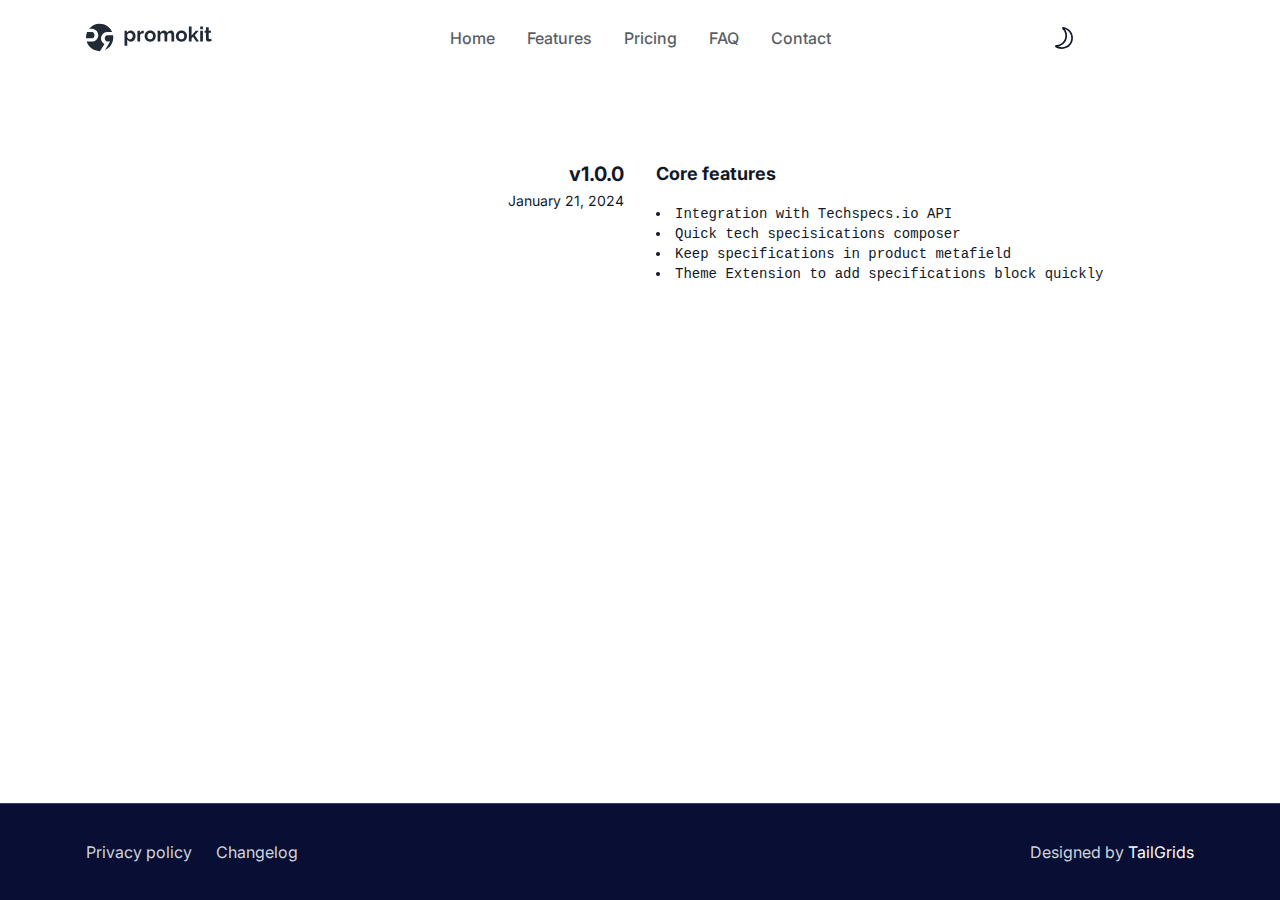
==== commit 689d8d0b: "fix: minor issues" ====
--- a/changelog.html
+++ b/changelog.html
@@ -4,8 +4,9 @@
 <head>
     <meta charset="UTF-8" />
     <meta name="viewport" content="width=device-width, initial-scale=1.0" />
+    <meta name="description" content="Specmaster - Shopyfy App to save time when working with technical specifications">
     <title>
-        Promokit | SpecMaster Shopify App, techspecs.io api
+        Promokit | Specmaster - Changelog
     </title>
     <link rel="shortcut icon" href="assets/images/favicon.png" type="image/x-icon" />
     <link rel="stylesheet" href="assets/css/tailwind.css" />
@@ -20,7 +21,7 @@
                     <a href="index.html"
                         class="navbar-logo block w-full py-5 text-black group-[.sticky]:text-black dark:group-[.sticky]:text-white dark:text-white">
                         <svg width="180" height="35" class="fill-current header-logo w-full">
-                            <use href="/assets/images/iconslib.svg#logo"></use>
+                            <use href="assets/images/iconslib.svg#logo"></use>
                         </svg>
                     </a>
                 </div>
@@ -33,34 +34,34 @@
                     </button>
                     <nav id="navbarCollapse"
                         class="absolute right-4 top-full hidden w-full max-w-[250px] rounded-lg bg-white py-5 shadow-lg dark:bg-dark-2 lg:static lg:block lg:w-full lg:max-w-full lg:bg-transparent lg:px-4 lg:py-0 lg:shadow-none dark:lg:bg-transparent xl:px-6">
-                        <ul class="flex justify-center gap-8">
+                        <ul class="flex justify-center gap-8 text-base font-medium text-dark dark:text-white">
                             <li class="group relative">
                                 <a href="index.html"
-                                    class="ud-menu-scroll flex py-2 text-base font-medium text-dark dark:text-white lg:mr-0 lg:inline-flex lg:px-0 lg:py-6 lg:group-hover:opacity-70 group-hover:hover:opacity-100">
+                                    class="ud-menu-scroll flex py-2 lg:mr-0 lg:inline-flex lg:px-0 lg:py-6 lg:group-hover:opacity-70 group-hover:hover:opacity-100">
                                     Home
                                 </a>
                             </li>
                             <li class="group relative">
                                 <a href="index.html#features"
-                                    class="ud-menu-scroll flex py-2 text-base font-medium text-dark dark:text-white lg:mr-0 lg:inline-flex lg:px-0 lg:py-6 lg:group-hover:opacity-70 group-hover:hover:opacity-100">
+                                    class="ud-menu-scroll flex py-2 lg:mr-0 lg:inline-flex lg:px-0 lg:py-6 lg:group-hover:opacity-70 group-hover:hover:opacity-100">
                                     Features
                                 </a>
                             </li>
                             <li class="group relative">
                                 <a href="index.html#pricing"
-                                    class="ud-menu-scroll flex py-2 text-base font-medium text-dark dark:text-white lg:mr-0 lg:inline-flex lg:px-0 lg:py-6 lg:group-hover:opacity-70 group-hover:hover:opacity-100">
+                                    class="ud-menu-scroll flex py-2 lg:mr-0 lg:inline-flex lg:px-0 lg:py-6 lg:group-hover:opacity-70 group-hover:hover:opacity-100">
                                     Pricing
                                 </a>
                             </li>
                             <li class="group relative">
                                 <a href="index.html#faq"
-                                    class="ud-menu-scroll flex py-2 text-base font-medium text-dark dark:text-white lg:mr-0 lg:inline-flex lg:px-0 lg:py-6 lg:group-hover:opacity-70 group-hover:hover:opacity-100">
+                                    class="ud-menu-scroll flex py-2 lg:mr-0 lg:inline-flex lg:px-0 lg:py-6 lg:group-hover:opacity-70 group-hover:hover:opacity-100">
                                     FAQ
                                 </a>
                             </li>
                             <li class="group relative">
                                 <a href="index.html#contact"
-                                    class="ud-menu-scroll flex py-2 text-base font-medium text-dark dark:text-white lg:mr-0 lg:inline-flex lg:px-0 lg:py-6 lg:group-hover:opacity-70 group-hover:hover:opacity-100">
+                                    class="ud-menu-scroll flex py-2 lg:mr-0 lg:inline-flex lg:px-0 lg:py-6 lg:group-hover:opacity-70 group-hover:hover:opacity-100">
                                     Contact
                                 </a>
                             </li>
@@ -73,12 +74,12 @@
                         <input type="checkbox" name="themeSwitcher" id="themeSwitcher" class="sr-only" />
                         <span class="block text-dark dark:hidden dark:text-white">
                             <svg class="fill-current" width="24" height="24">
-                                <use href="/assets/images/iconslib.svg#darkswitcher"></use>
+                                <use href="assets/images/iconslib.svg#darkswitcher"></use>
                             </svg>
                         </span>
                         <span class="hidden text-dark dark:block dark:text-white">
                             <svg class="fill-current" width="24" height="24">
-                                <use href="/assets/images/iconslib.svg#lightswitcher"></use>
+                                <use href="assets/images/iconslib.svg#lightswitcher"></use>
                             </svg>
                         </span>
                     </label>
@@ -158,7 +159,7 @@
         </div>
     </footer>
 
-    <a href="javascript:void(0)"
+    <a href="#"
         class="back-to-top fixed bottom-8 right-8 left-auto z-[999] hidden h-10 w-10 items-center justify-center rounded-md bg-primary text-white shadow-md transition duration-300 ease-in-out hover:bg-dark">
         <span class="mt-[6px] h-3 w-3 rotate-45 border-t border-l border-white"></span>
     </a>
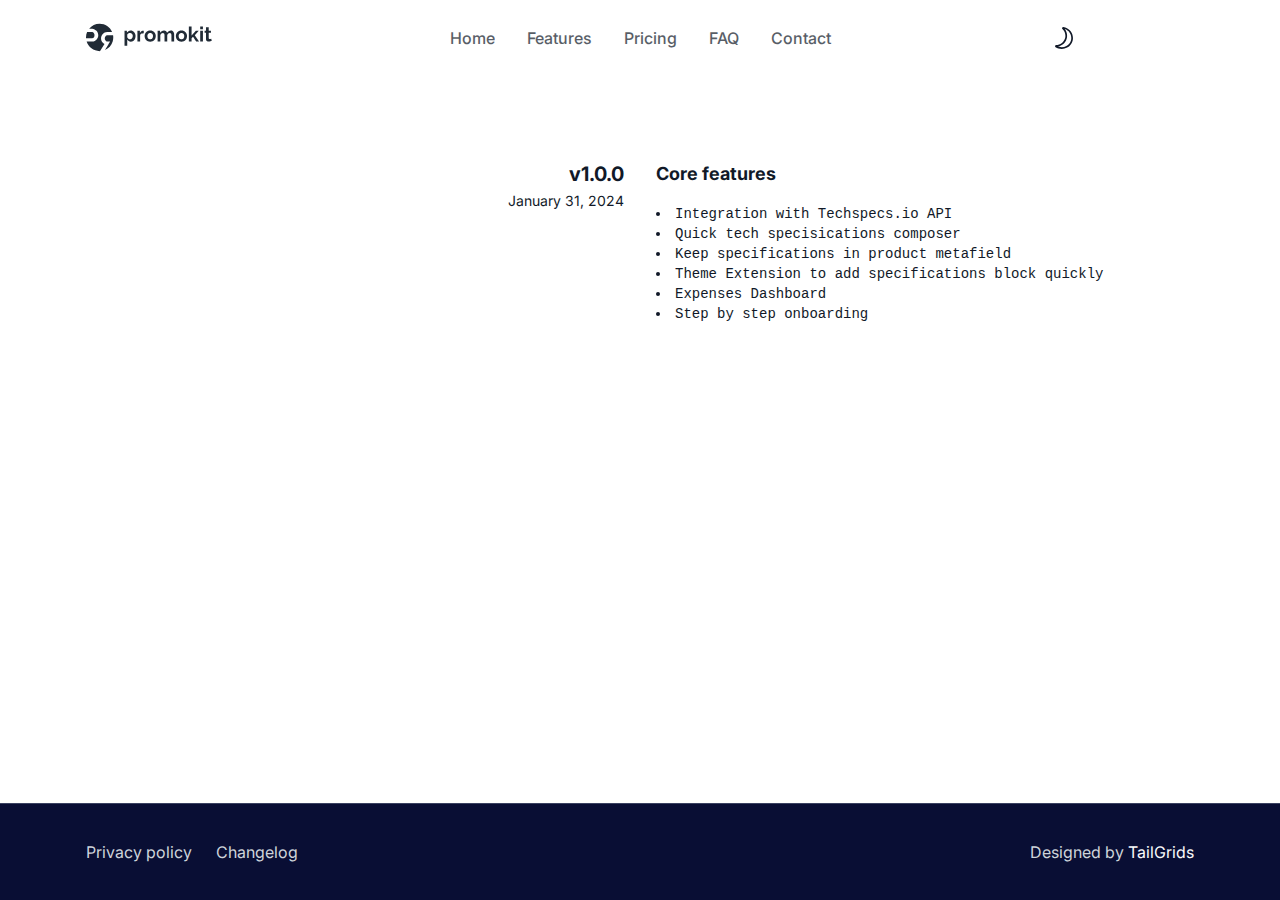
==== commit b3aca89d: "minor updates" ====
--- a/changelog.html
+++ b/changelog.html
@@ -96,7 +96,7 @@
                     <div class="grid grid-cols-2 gap-8">
                         <div class="changelog__metadata text-right">
                             <h2 class="text-xl font-bold">v1.0.0</h2>
-                            <time class="text-sm color-contrast-medium" datetime="2024-01-21">January 21, 2024</time>
+                            <time class="text-sm color-contrast-medium" datetime="2024-01-31">January 31, 2024</time>
                         </div>
                         <div class="">
                             <div class="grid gap-lg">
@@ -115,6 +115,8 @@
                                         <li>
                                             Theme Extension to add specifications block quickly
                                         </li>
+                                        <li>Expenses Dashboard</li>
+                                        <li>Step by step onboarding</li>
                                     </ul>
                                 </div>
                             </div>
